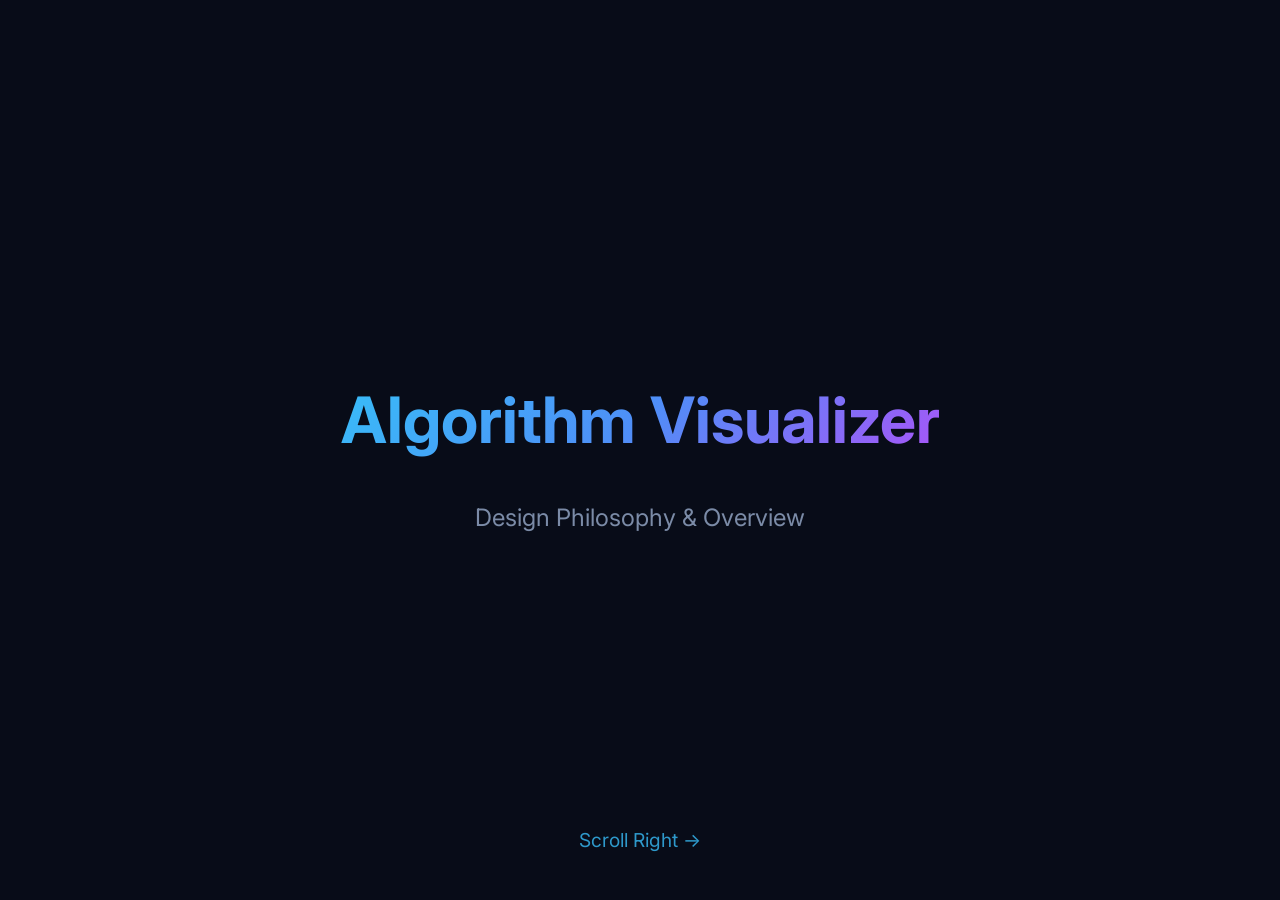
==== slide.html @ 4c35a2b7 "Create slide.html" ====
<!DOCTYPE html>
<html lang="ja">
<head>
    <meta charset="UTF-8">
    <meta name="viewport" content="width=device-width, initial-scale=1.0">
    <title>Algorithm Visualizer - Design Philosophy</title>
    <link href="https://fonts.googleapis.com/css2?family=Inter:wght@400;600;800&display=swap" rel="stylesheet">
    <style>
        :root {
            --bg-deep: #080c18;
            --text-primary: #e8ecf4;
            --text-secondary: #7b8ba7;
            --accent-blue: #4f8ef7;
            --accent-purple: #a855f7;
            --accent-cyan: #38bdf8;
        }
        body {
            margin: 0;
            font-family: 'Inter', sans-serif;
            background: var(--bg-deep);
            color: var(--text-primary);
            overflow-x: hidden;
            overflow-y: hidden;
        }
        .slides {
            display: flex;
            width: 100vw;
            height: 100vh;
            overflow-x: scroll;
            scroll-snap-type: x mandatory;
            scroll-behavior: smooth;
            -webkit-overflow-scrolling: touch;
        }
        .slides::-webkit-scrollbar {
            height: 8px;
        }
        .slides::-webkit-scrollbar-track {
            background: rgba(255, 255, 255, 0.05); 
        }
        .slides::-webkit-scrollbar-thumb {
            background: var(--accent-blue); 
            border-radius: 4px;
        }
        .slide {
            min-width: 100vw;
            height: 100vh;
            scroll-snap-align: start;
            display: flex;
            flex-direction: column;
            justify-content: center;
            align-items: center;
            padding: 4rem;
            box-sizing: border-box;
            text-align: center;
            position: relative;
        }
        .slide:nth-child(even) {
            background: rgba(20, 28, 50, 0.4);
        }
        h1 {
            font-size: 4rem;
            background: linear-gradient(135deg, var(--accent-cyan), var(--accent-blue), var(--accent-purple));
            -webkit-background-clip: text;
            -webkit-text-fill-color: transparent;
            margin-bottom: 1rem;
            line-height: 1.2;
        }
        h2 {
            font-size: 3rem;
            color: var(--accent-cyan);
            margin-bottom: 2rem;
            line-height: 1.2;
        }
        p, li {
            font-size: 1.5rem;
            color: var(--text-secondary);
            line-height: 1.6;
            max-width: 800px;
        }
        ul {
            text-align: left;
            margin-top: 1rem;
        }
        li {
            margin-bottom: 1.2rem;
        }
        strong {
            color: var(--text-primary);
        }
        .nav-hint {
            position: absolute;
            bottom: 3rem;
            font-size: 1.2rem;
            color: var(--accent-cyan);
            opacity: 0.8;
            animation: bounceRight 2s infinite;
        }
        @keyframes bounceRight {
            0%, 100% { transform: translateX(0); }
            50% { transform: translateX(10px); }
        }
    </style>
</head>
<body>
    <div class="slides">
        <div class="slide">
            <h1>Algorithm Visualizer</h1>
            <p>Design Philosophy & Overview</p>
            <div class="nav-hint">Scroll Right →</div>
        </div>
        <div class="slide">
            <h2>What is this site for?</h2>
            <p>
                A web application designed to help users <strong>visually and auditorily</strong> understand how algorithms work. 
                <br><br>
                Instead of just reading code, users can <strong>experience the world of sorting</strong> (like Bubble Sort and Quick Sort) with their eyes and ears.
            </p>
        </div>
        <div class="slide">
            <h2>Design Adopted: Core Aesthetic</h2>
            <ul>
                <li><strong>Modern & Premium:</strong> Utilizes a dark theme with glassmorphism (frosted glass) effects on control panels.</li>
                <li><strong>Typography:</strong> Clean, modern 'Inter' font. Gradients applied to typography for a vibrant, high-tech feel.</li>
                <li><strong>Colors:</strong> Deep background contrasting with bright neon accents (cyan, blue, purple) to draw focus to interactive elements.</li>
            </ul>
        </div>
        <div class="slide">
            <h2>Design Adopted: UX & Visualization</h2>
            <ul>
                <li><strong>Auditory Feedback:</strong> Emits electronic sounds corresponding to data values during swapping, providing a multi-sensory experience.</li>
                <li><strong>Rainbow Gradient Data:</strong> Array bars are colored with a value-based rainbow gradient, forming a beautiful spectrum as sorting completes.</li>
                <li><strong>Interactive Highlighting:</strong> Clear visual cues during algorithm execution (Yellow for comparing, Red for swapping).</li>
                <li><strong>Rewarding Completion:</strong> A satisfying sweep animation light-up sequence plays upon sorting completion.</li>
            </ul>
        </div>
        <div class="slide">
            <h2>Summary</h2>
            <p>
                The project goes beyond a simple tool. It combines <strong>modern web aesthetics, rich interactivity, and multi-sensory feedback</strong> to turn a complex computer science subject into an engaging, premium experience.
            </p>
        </div>
    </div>
</body>
</html>
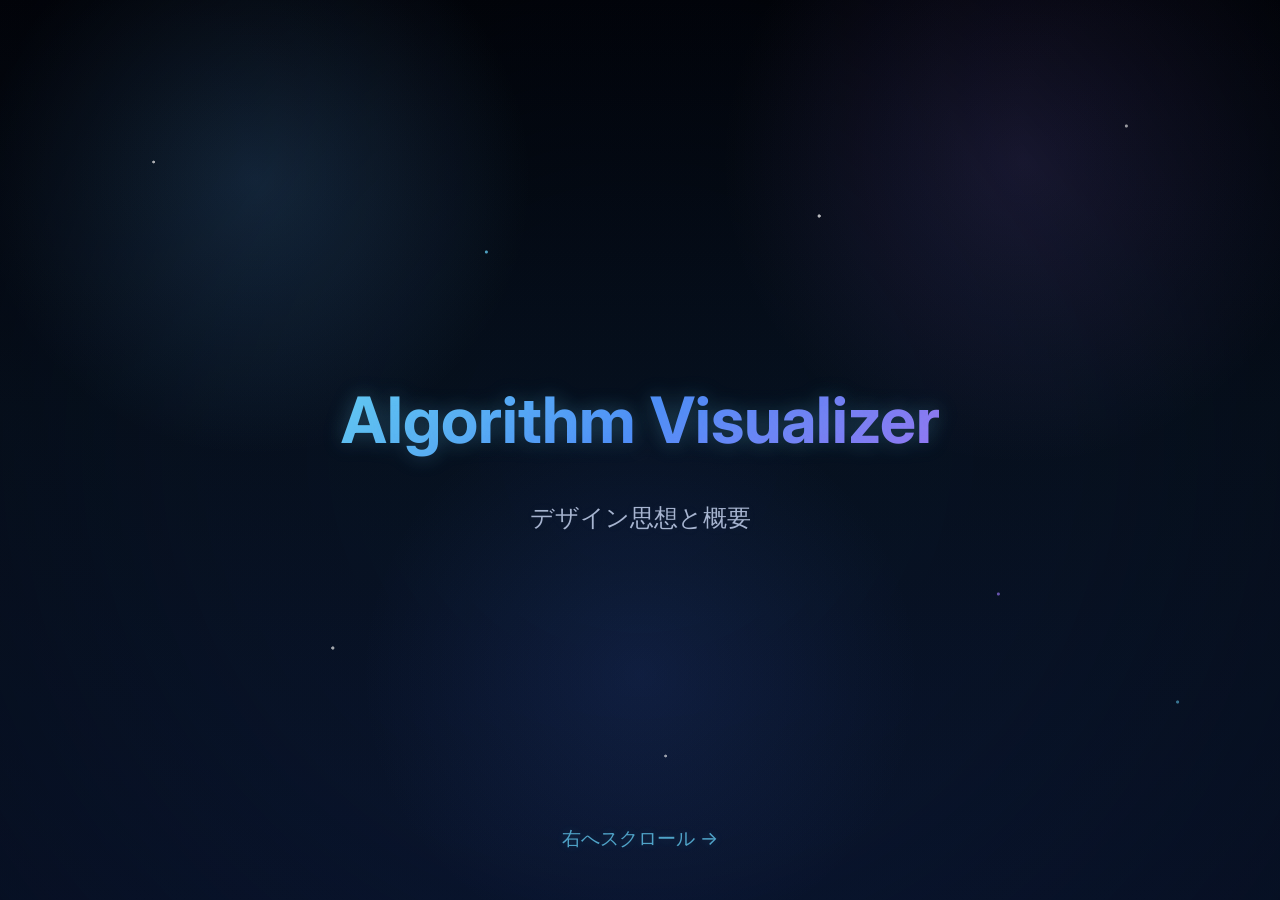
==== commit 7879b8a0: "Update slide.html" ====
--- a/slide.html
+++ b/slide.html
@@ -3,24 +3,52 @@
 <head>
     <meta charset="UTF-8">
     <meta name="viewport" content="width=device-width, initial-scale=1.0">
-    <title>Algorithm Visualizer - Design Philosophy</title>
+    <title>Algorithm Visualizer - デザイン思想</title>
     <link href="https://fonts.googleapis.com/css2?family=Inter:wght@400;600;800&display=swap" rel="stylesheet">
     <style>
         :root {
-            --bg-deep: #080c18;
-            --text-primary: #e8ecf4;
-            --text-secondary: #7b8ba7;
+            --bg-deep: #030711;
+            --text-primary: #eef4ff;
+            --text-secondary: #a9b7d3;
             --accent-blue: #4f8ef7;
-            --accent-purple: #a855f7;
-            --accent-cyan: #38bdf8;
+            --accent-purple: #9f7cff;
+            --accent-cyan: #69d6ff;
         }
         body {
             margin: 0;
             font-family: 'Inter', sans-serif;
-            background: var(--bg-deep);
+            background:
+                radial-gradient(circle at 20% 20%, rgba(98, 179, 255, 0.18), transparent 22%),
+                radial-gradient(circle at 80% 18%, rgba(159, 124, 255, 0.14), transparent 24%),
+                radial-gradient(circle at 50% 75%, rgba(75, 122, 255, 0.12), transparent 30%),
+                linear-gradient(180deg, #02040a 0%, #07111f 45%, #0a1630 100%);
             color: var(--text-primary);
             overflow-x: hidden;
             overflow-y: hidden;
+            position: relative;
+        }
+        body::before,
+        body::after {
+            content: "";
+            position: fixed;
+            inset: 0;
+            pointer-events: none;
+        }
+        body::before {
+            background-image:
+                radial-gradient(circle at 12% 18%, rgba(255, 255, 255, 0.95) 0 1px, transparent 1.8px),
+                radial-gradient(circle at 26% 72%, rgba(255, 255, 255, 0.8) 0 1.2px, transparent 2px),
+                radial-gradient(circle at 38% 28%, rgba(105, 214, 255, 0.9) 0 1px, transparent 2px),
+                radial-gradient(circle at 52% 84%, rgba(255, 255, 255, 0.75) 0 1px, transparent 1.8px),
+                radial-gradient(circle at 64% 24%, rgba(255, 255, 255, 0.9) 0 1.2px, transparent 2px),
+                radial-gradient(circle at 78% 66%, rgba(159, 124, 255, 0.8) 0 1px, transparent 2px),
+                radial-gradient(circle at 88% 14%, rgba(255, 255, 255, 0.85) 0 1px, transparent 2px),
+                radial-gradient(circle at 92% 78%, rgba(105, 214, 255, 0.75) 0 1.1px, transparent 2px);
+            opacity: 0.85;
+        }
+        body::after {
+            background:
+                radial-gradient(circle at center, transparent 0%, rgba(2, 4, 10, 0.08) 55%, rgba(2, 4, 10, 0.32) 100%);
         }
         .slides {
             display: flex;
@@ -55,7 +83,7 @@
             position: relative;
         }
         .slide:nth-child(even) {
-            background: rgba(20, 28, 50, 0.4);
+            background: rgba(12, 20, 38, 0.24);
         }
         h1 {
             font-size: 4rem;
@@ -64,18 +92,24 @@
             -webkit-text-fill-color: transparent;
             margin-bottom: 1rem;
             line-height: 1.2;
+            filter: drop-shadow(0 0 10px rgba(105, 214, 255, 0.18));
+            text-shadow: 0 0 24px rgba(105, 214, 255, 0.12);
         }
         h2 {
             font-size: 3rem;
             color: var(--accent-cyan);
             margin-bottom: 2rem;
             line-height: 1.2;
+            text-shadow:
+                0 0 10px rgba(105, 214, 255, 0.22),
+                0 0 24px rgba(79, 142, 247, 0.12);
         }
         p, li {
             font-size: 1.5rem;
             color: var(--text-secondary);
             line-height: 1.6;
             max-width: 800px;
+            text-shadow: 0 0 12px rgba(169, 183, 211, 0.08);
         }
         ul {
             text-align: left;
@@ -84,8 +118,19 @@
         li {
             margin-bottom: 1.2rem;
         }
+        .compact-list li {
+            font-size: 1.25rem;
+            margin-bottom: 0.8rem;
+            line-height: 1.5;
+            max-width: 980px;
+        }
+        .compact-text {
+            font-size: 1.25rem;
+            max-width: 980px;
+        }
         strong {
             color: var(--text-primary);
+            text-shadow: 0 0 12px rgba(238, 244, 255, 0.12);
         }
         .nav-hint {
             position: absolute;
@@ -94,6 +139,7 @@
             color: var(--accent-cyan);
             opacity: 0.8;
             animation: bounceRight 2s infinite;
+            text-shadow: 0 0 10px rgba(105, 214, 255, 0.25);
         }
         @keyframes bounceRight {
             0%, 100% { transform: translateX(0); }
@@ -105,38 +151,76 @@
     <div class="slides">
         <div class="slide">
             <h1>Algorithm Visualizer</h1>
-            <p>Design Philosophy & Overview</p>
-            <div class="nav-hint">Scroll Right →</div>
-        </div>
-        <div class="slide">
-            <h2>What is this site for?</h2>
+            <p>デザイン思想と概要</p>
+            <div class="nav-hint">右へスクロール →</div>
+        </div>
+        <div class="slide">
+            <h2>このサイトの目的</h2>
             <p>
-                A web application designed to help users <strong>visually and auditorily</strong> understand how algorithms work. 
+                アルゴリズムの動作を、ユーザーが<strong>視覚的・聴覚的</strong>に理解できるよう設計されたWebアプリケーションです。
                 <br><br>
-                Instead of just reading code, users can <strong>experience the world of sorting</strong> (like Bubble Sort and Quick Sort) with their eyes and ears.
+                単にコードを読むだけではなく、バブルソートやクイックソートなどの<strong>ソートアルゴリズムの世界を体験</strong>できます。
             </p>
         </div>
         <div class="slide">
-            <h2>Design Adopted: Core Aesthetic</h2>
+            <h2>採用したデザイン：コアデザイン</h2>
             <ul>
-                <li><strong>Modern & Premium:</strong> Utilizes a dark theme with glassmorphism (frosted glass) effects on control panels.</li>
-                <li><strong>Typography:</strong> Clean, modern 'Inter' font. Gradients applied to typography for a vibrant, high-tech feel.</li>
-                <li><strong>Colors:</strong> Deep background contrasting with bright neon accents (cyan, blue, purple) to draw focus to interactive elements.</li>
-            </ul>
-        </div>
-        <div class="slide">
-            <h2>Design Adopted: UX & Visualization</h2>
+                <li><strong>モダン & プレミアム:</strong> ダークテーマをベースに、コントロールパネルへグラスモーフィズム（すりガラス風）表現を採用。</li>
+                <li><strong>タイポグラフィ:</strong> 洗練された「Inter」フォントを使用。文字にはグラデーションを適用し、近未来感を演出。</li>
+                <li><strong>カラー設計:</strong> 深い背景色と、シアン・ブルー・パープルのネオンアクセントでインタラクションを強調。</li>
+            </ul>
+        </div>
+        <div class="slide">
+            <h2>採用したデザイン：UXと可視化</h2>
             <ul>
-                <li><strong>Auditory Feedback:</strong> Emits electronic sounds corresponding to data values during swapping, providing a multi-sensory experience.</li>
-                <li><strong>Rainbow Gradient Data:</strong> Array bars are colored with a value-based rainbow gradient, forming a beautiful spectrum as sorting completes.</li>
-                <li><strong>Interactive Highlighting:</strong> Clear visual cues during algorithm execution (Yellow for comparing, Red for swapping).</li>
-                <li><strong>Rewarding Completion:</strong> A satisfying sweep animation light-up sequence plays upon sorting completion.</li>
-            </ul>
-        </div>
-        <div class="slide">
-            <h2>Summary</h2>
+                <li><strong>聴覚フィードバック:</strong> 要素の交換時にデータ値に応じた電子音を再生し、マルチセンシングな体験を提供。</li>
+                <li><strong>レインボーグラデーション:</strong> 配列バーを値に応じた虹色グラデーションで描画し、ソート完了時に美しいスペクトラムを形成。</li>
+                <li><strong>インタラクティブな強調表示:</strong> アルゴリズム実行中の比較・交換を色で明確に可視化（比較：黄色、交換：赤）。</li>
+                <li><strong>達成感のある演出:</strong> ソート完了時にはライトアップ演出が流れ、達成感を演出。</li>
+            </ul>
+        </div>
+        <div class="slide">
+            <h2>機能要件</h2>
+            <ul class="compact-list">
+                <li><strong>アルゴリズム選択:</strong> バブルソートとクイックソートを切り替えて比較できます。</li>
+                <li><strong>データ生成・読込:</strong> ランダムデータ生成に加え、`test.csv` から列を選んで数値データを可視化できます。</li>
+                <li><strong>再生制御:</strong> 開始・停止・リセットと速度変更により、学習者の理解速度に合わせて観察できます。</li>
+                <li><strong>可視化フィードバック:</strong> 比較中・交換中の色分け、値に応じたバー配色、交換時サウンドを提供します。</li>
+                <li><strong>完了演出:</strong> ソート完了後にスウィープアニメーションを流し、結果を明確に伝えます。</li>
+            </ul>
+        </div>
+        <div class="slide">
+            <h2>非機能要件</h2>
+            <ul class="compact-list">
+                <li><strong>レスポンシブ対応:</strong> PC とスマートフォンの両方で操作と閲覧が可能です。</li>
+                <li><strong>滑らかな動作:</strong> HTML / CSS / JavaScript によるアニメーションが途切れず追えることを重視しています。</li>
+                <li><strong>大量データへの対応:</strong> 配列要素数は最大 10000 まで扱い、学習用途と負荷の両立を図ります。</li>
+                <li><strong>一貫した操作性:</strong> データ選択、速度変更、リセットが実行中でも直感的に使える構成にしています。</li>
+            </ul>
+        </div>
+        <div class="slide">
+            <h2>`test.csv` の説明</h2>
+            <p class="compact-text">
+                `test.csv` は Titanic 形式のサンプルデータセットです。`PassengerId`、`Age`、`Fare` など複数列を持ち、
+                アプリでは <strong>選択した列から数値データだけを抽出</strong>して棒グラフへ変換します。
+                これにより、ランダム配列だけでなく<strong>実データを使ったソート可視化</strong>が可能になります。
+            </p>
+        </div>
+        <div class="slide">
+            <h2>テスト観点</h2>
+            <ul class="compact-list">
+                <li><strong>初期表示:</strong> ページロード時にデフォルト配列とコントロールが正常に表示されること。</li>
+                <li><strong>ソート処理:</strong> アルゴリズム選択後、開始でアニメーションと並び替え結果が正しく反映されること。</li>
+                <li><strong>操作反映:</strong> リセットや速度変更が実行中でも即時に反映されること。</li>
+                <li><strong>演出確認:</strong> 虹色グラデーション、比較・交換ハイライト、完了時スウィープが仕様どおり動作すること。</li>
+                <li><strong>CSV 利用:</strong> `test.csv` のプレビュー表示、列選択、非数値データを含む列への警告が正しく機能すること。</li>
+            </ul>
+        </div>
+        <div class="slide">
+            <h2>まとめ</h2>
             <p>
-                The project goes beyond a simple tool. It combines <strong>modern web aesthetics, rich interactivity, and multi-sensory feedback</strong> to turn a complex computer science subject into an engaging, premium experience.
+                このプロジェクトは単なるツールではありません。
+                <strong>モダンなWebデザイン、高いインタラクション性、そしてマルチセンシングなフィードバック</strong>を融合し、難解なコンピュータサイエンスを魅力的で上質な体験へと変えています。
             </p>
         </div>
     </div>
